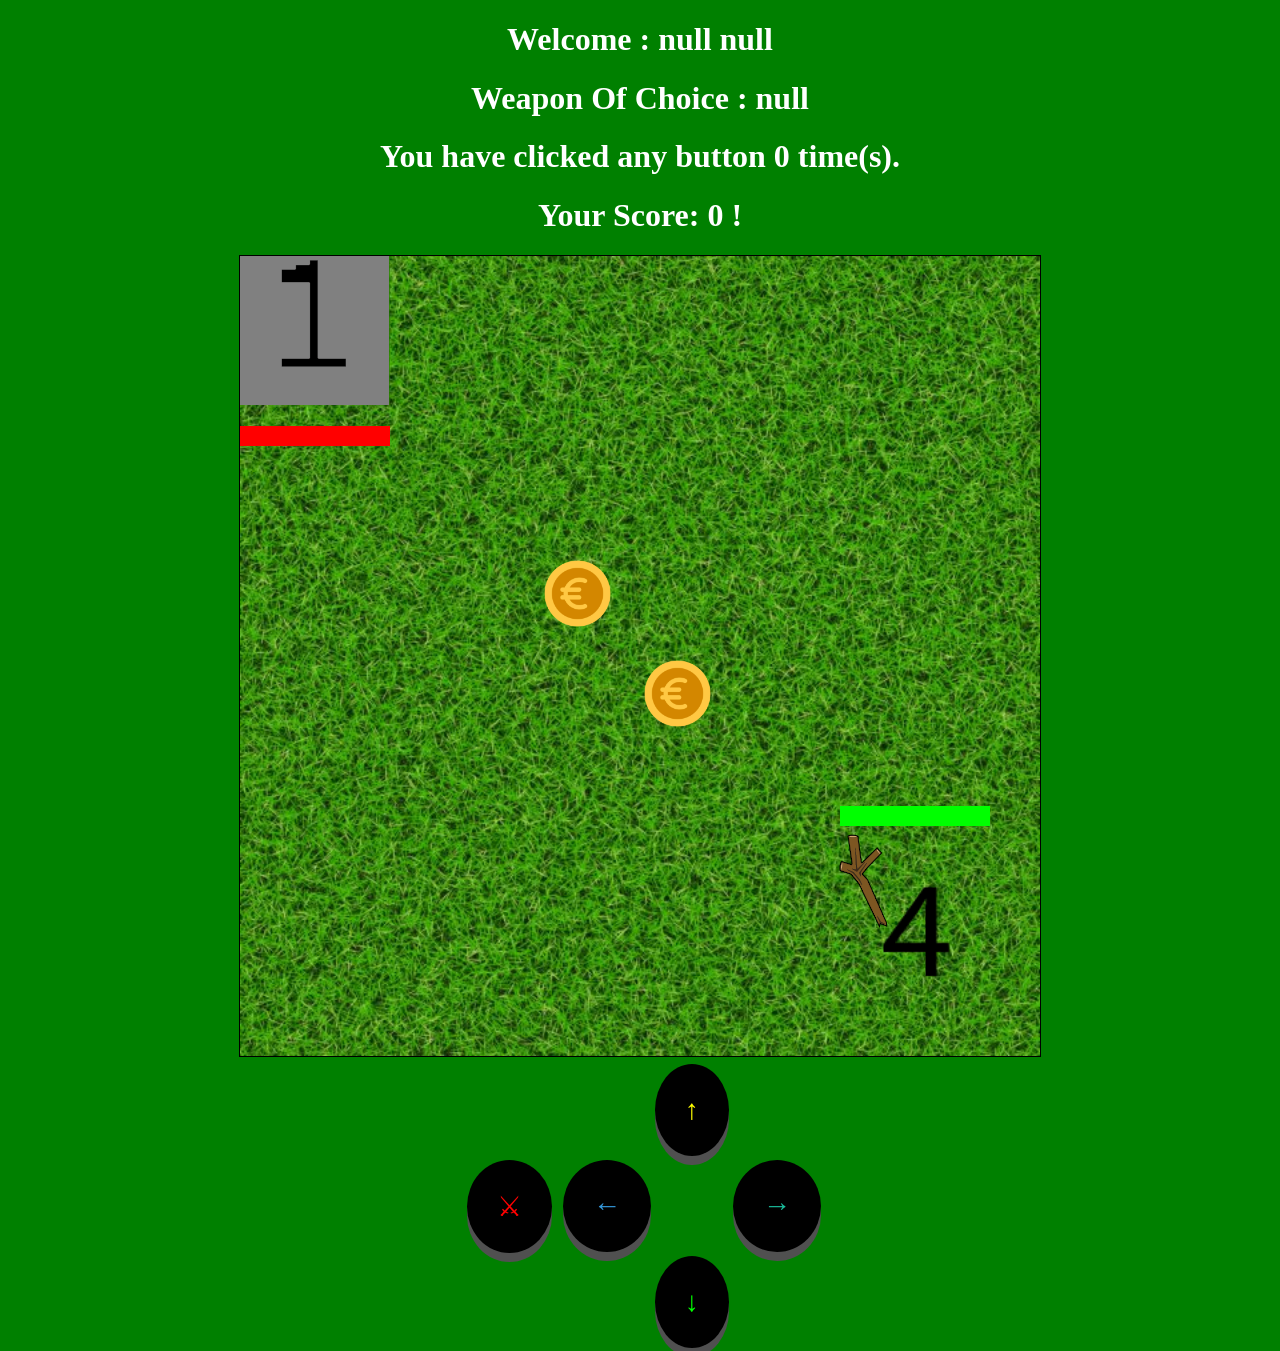
==== controller.html @ 186e9760 "changed code to fix audit issues" ====
<!doctype html>

<html lang="en">
<head>
	<title>Andrew Greenslades PWA</title>
    <meta name="viewport" content="width=device-width, initial-scale=1" charset="utf-8">
    <link rel="stylesheet" href="./css/push.css">
</head>

<body onload="onPageLoad()">
	<h1 id="WelcomeName"> </h1>
	<h1 id="HUD"> </h1>
	<h1 id="ClickText"> </h1>
	<h1 id="ScoreText"> </h1>

	<canvas tabindex="1" id="game" width="800" height="800" style="border: black 1px solid;">
        Oops! looks like your browser does not support canvas tag
    </canvas>
	<br>
	<table class="LeftAllign">

		<audio id="sound">   
			<source src="audio/ButtonPress.mp3">   
			Your browser does not support the audio element.
		</audio> 

        <tbody>
		    <tr>
                <td>&nbsp;</td>
                <td>&nbsp;</td>
                <td>&nbsp;</td>
            </tr>
            <tr> 
				<td>&nbsp;</td>
                <td><button ontouchend="MeleeButtonDown()" onmousedown="MeleeButtonDown()" onclick="playButtonClick()" id="MeleeButton" class="button red round">&#9876</button></td>                			
                <td>&nbsp;</td>
            </tr>
		    <tr>
                <td>&nbsp;</td>
                <td>&nbsp;</td>
                <td>&nbsp;</td>
            </tr>
        </tbody>
    </table>

    <table class="RightAllign">
        <tbody>
            <tr>
                <td>&nbsp;</td>
                <td><button ontouchend="ButtonUp()" ontouchstart="UpbuttonOnClick()" onmousedown="UpbuttonOnClick()" onclick="playButtonClick()" id="buttonUp" class="button yellow round">&#8593</button></td>
                <td>&nbsp;</td>
            </tr>
            <tr>
                <td><button ontouchend="ButtonUp()" ontouchstart="LeftbuttonOnClick()" onmousedown="LeftbuttonOnClick()" onclick="playButtonClick()" id="buttonLeft" class="button blue round">&#8592</button></td>
                <td>&nbsp;</td>
                <td><button ontouchend="ButtonUp()" ontouchstart="RightbuttonOnClick()" onmousedown="RightbuttonOnClick()" onclick="playButtonClick()" id="buttonRight" class="button cyan round">&#8594</button></td>
            </tr>
            <tr>
                <td>&nbsp;</td>
                <td><button ontouchend="ButtonUp()" ontouchstart="DownbuttonOnClick()" onmousedown="DownbuttonOnClick()" onclick="playButtonClick()" id="buttonDown" class="button green round">&#8595</button></td>
                <td>&nbsp;</td>
            </tr>
        </tbody>
    </table>
</body>
<script src="./js/script.js"></script>

</html>
---- css/push.css ----
.button {
    background-color: #000000;
    border: none;
    box-shadow: 0 9px#505050;
    padding: 30px;
    text-align: center;
    font-size: 28px;
}

.button:hover {
    background-color: #3F3F3F;
}

.button:active {
    box-shadow: 0 5px #3D3D3D;
    transform: translateY(5px);
}

.red {
    color: #FF0000;
}

.cyan {
	color: #1ABC9C;
}
.green {
    color: #00FF00;
}

.blue {
    color: #3498DB;
}

.yellow {
    color: #FFFF00;
}

.round {
    border-radius: 50%;
}

.RightAllign {
	display: inline-flex;
	max-width: 400px;
}

.LeftAllign {
	max-width: 100px;
	display: inline-flex;
	align-items:center;
	
}

.CenterAlign {
	max-width: 500px;
	margin:auto;
}

html, body {
    height: 100%;
}

html {
    display: table;
    margin: auto;
}

body {
    display: table-cell;
    vertical-align: middle;
	text-align: center;
	background-color:green;
	color:white;
font-family: "Comic Sans MS", "Comic Sans", cursive;

}
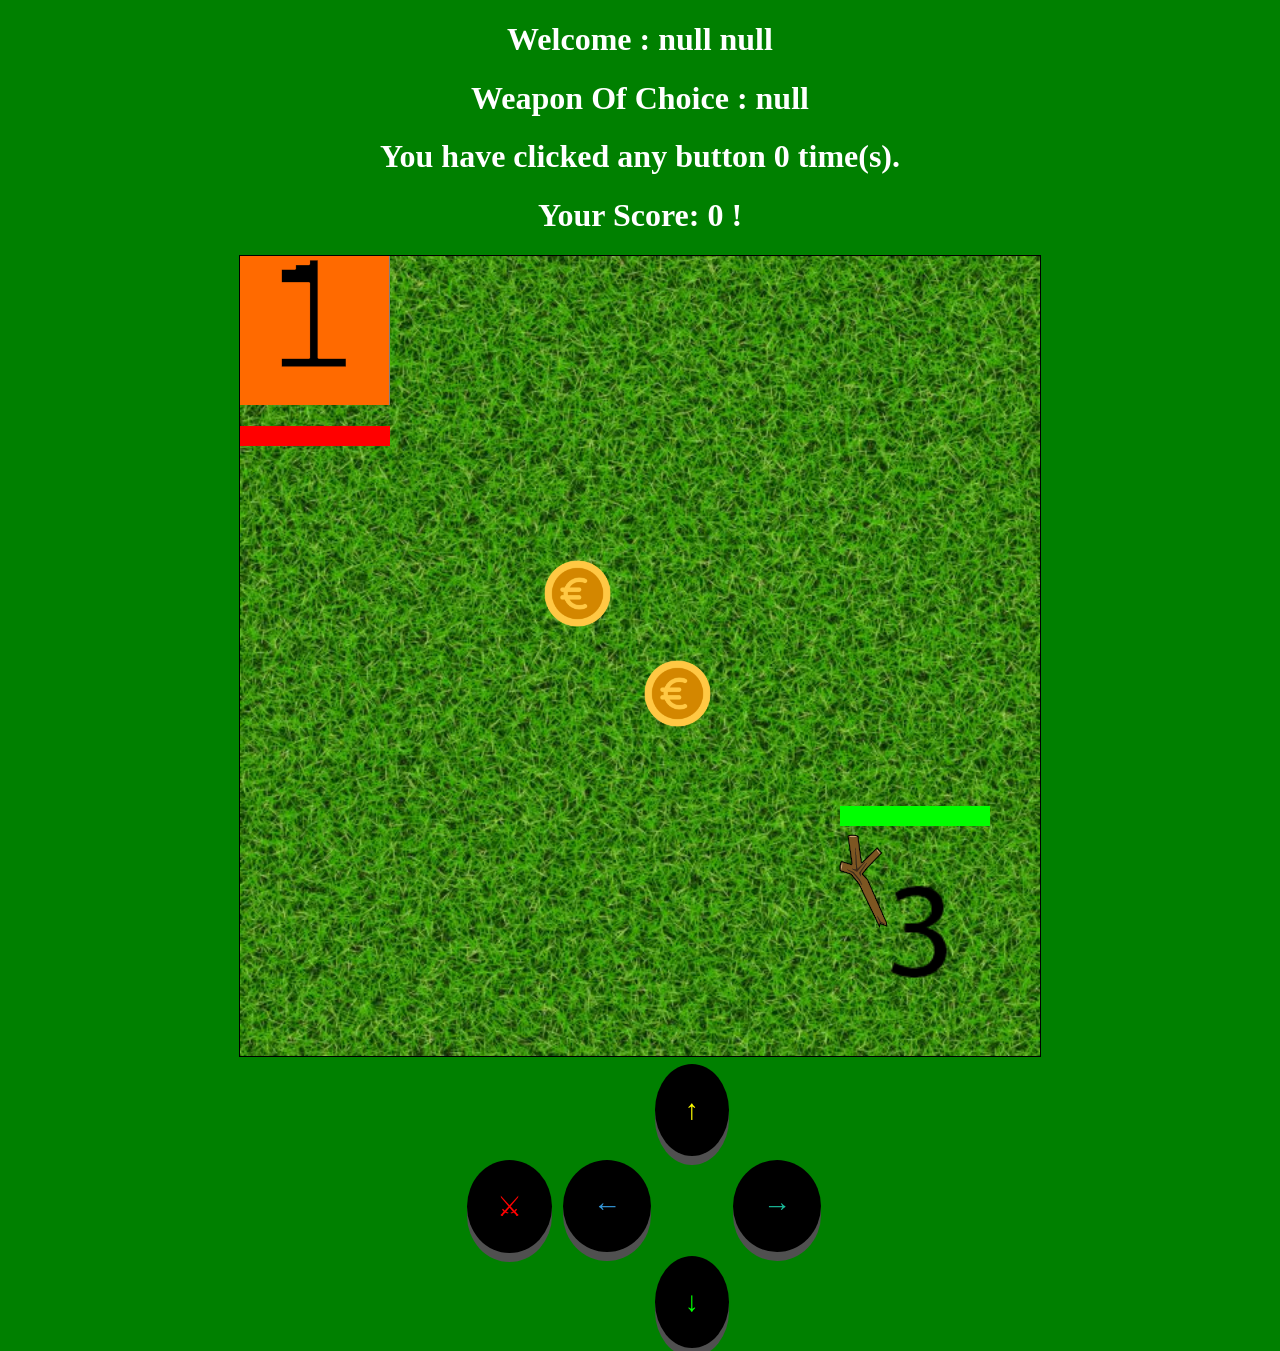
==== commit c972265b: "once again changed code to fix audit issues" ====
--- a/controller.html
+++ b/controller.html
@@ -3,6 +3,9 @@
 <html lang="en">
 <head>
 	<title>Andrew Greenslades PWA</title>
+	<meta
+		name="description"           
+		content="Andrews PWA game page, features a top down view game.">
     <meta name="viewport" content="width=device-width, initial-scale=1" charset="utf-8">
     <link rel="stylesheet" href="./css/push.css">
 </head>
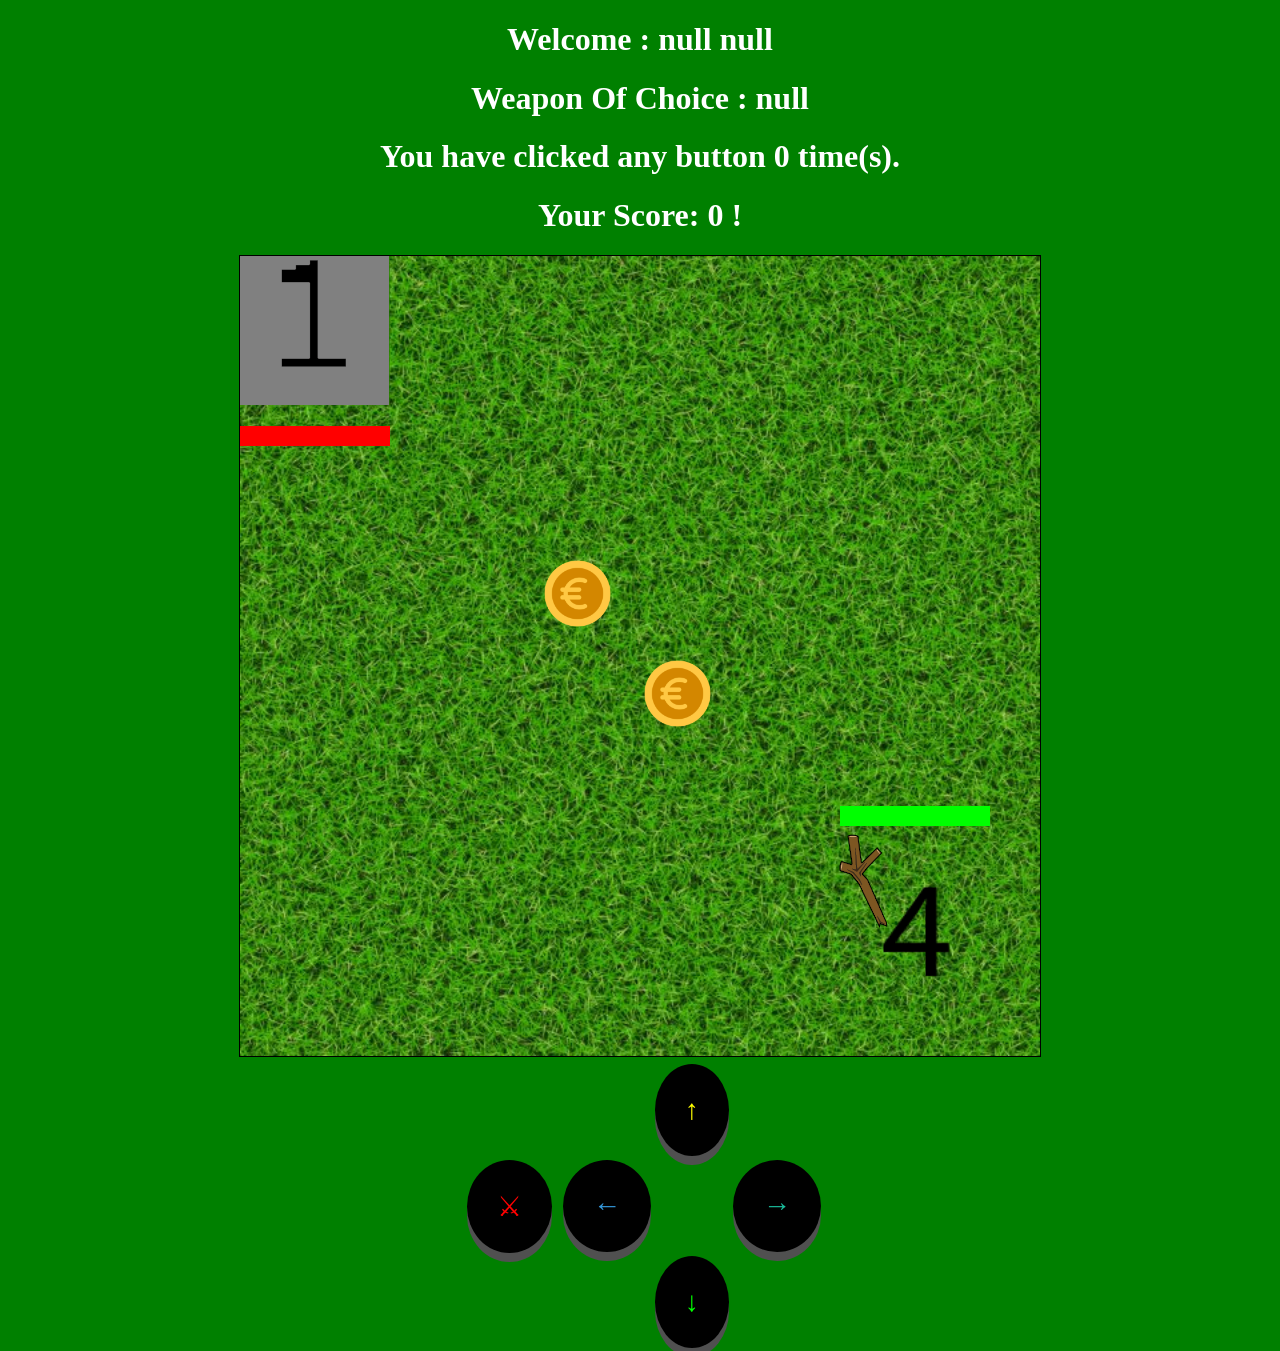
==== commit 6f67e7e2: "changed lang par on index, and fixed tabindex in controller" ====
--- a/controller.html
+++ b/controller.html
@@ -16,7 +16,7 @@
 	<h1 id="ClickText"> </h1>
 	<h1 id="ScoreText"> </h1>
 
-	<canvas tabindex="1" id="game" width="800" height="800" style="border: black 1px solid;">
+	<canvas tabindex="0" id="game" width="800" height="800" style="border: black 1px solid;">
         Oops! looks like your browser does not support canvas tag
     </canvas>
 	<br>
--- a/css/push.css
+++ b/css/push.css
@@ -56,6 +56,11 @@
 	margin:auto;
 }
 
+input[type=radio] {
+    width: 100%;
+    height: 50px;
+}
+
 html, body {
     height: 100%;
 }
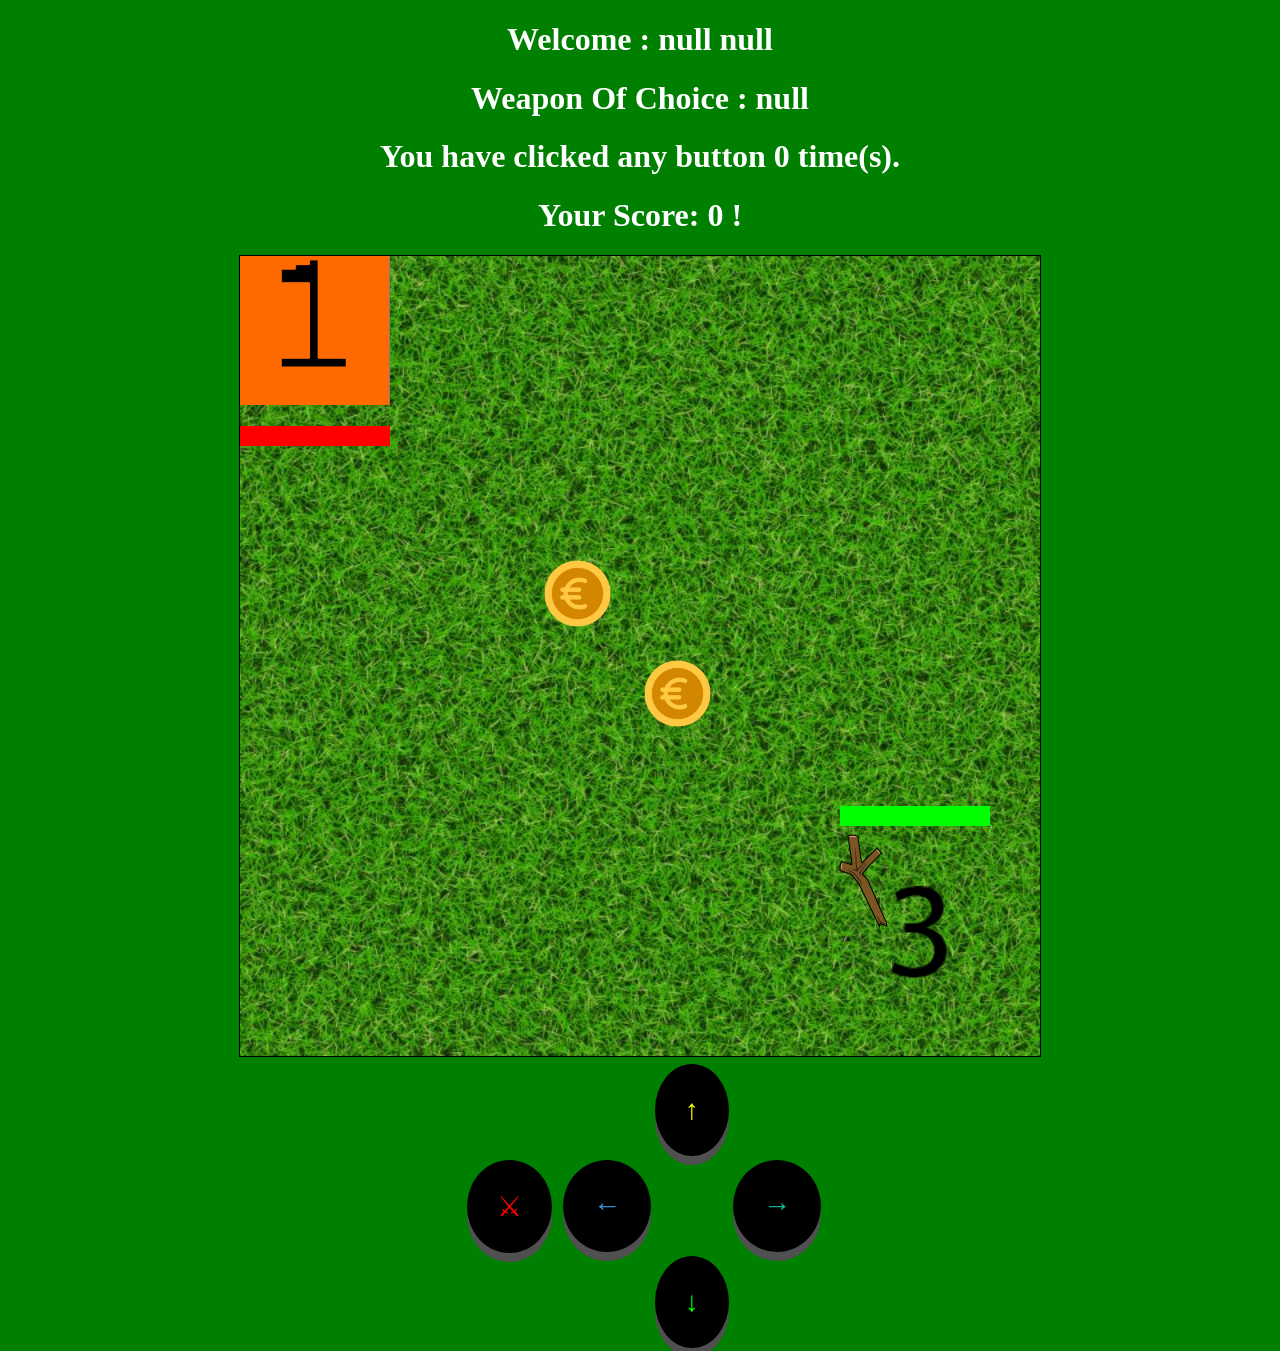
==== commit faed2d42: "changed code to add event listiners" ====
--- a/controller.html
+++ b/controller.html
@@ -35,7 +35,7 @@
             </tr>
             <tr> 
 				<td>&nbsp;</td>
-                <td><button ontouchend="MeleeButtonDown()" onmousedown="MeleeButtonDown()" onclick="playButtonClick()" id="MeleeButton" class="button red round">&#9876</button></td>                			
+                <td><button onmousedown="MeleeButtonDown()" onclick="playButtonClick()" id="MeleeButton" class="button red round">&#9876</button></td>                			
                 <td>&nbsp;</td>
             </tr>
 		    <tr>
@@ -50,17 +50,17 @@
         <tbody>
             <tr>
                 <td>&nbsp;</td>
-                <td><button ontouchend="ButtonUp()" ontouchstart="UpbuttonOnClick()" onmousedown="UpbuttonOnClick()" onclick="playButtonClick()" id="buttonUp" class="button yellow round">&#8593</button></td>
+                <td><button onmousedown="UpbuttonOnClick()" onclick="playButtonClick()" id="buttonUp" class="button yellow round">&#8593</button></td>
                 <td>&nbsp;</td>
             </tr>
             <tr>
-                <td><button ontouchend="ButtonUp()" ontouchstart="LeftbuttonOnClick()" onmousedown="LeftbuttonOnClick()" onclick="playButtonClick()" id="buttonLeft" class="button blue round">&#8592</button></td>
+                <td><button onmousedown="LeftbuttonOnClick()" onclick="playButtonClick()" id="buttonLeft" class="button blue round">&#8592</button></td>
                 <td>&nbsp;</td>
-                <td><button ontouchend="ButtonUp()" ontouchstart="RightbuttonOnClick()" onmousedown="RightbuttonOnClick()" onclick="playButtonClick()" id="buttonRight" class="button cyan round">&#8594</button></td>
+                <td><button onmousedown="RightbuttonOnClick()" onclick="playButtonClick()" id="buttonRight" class="button cyan round">&#8594</button></td>
             </tr>
             <tr>
                 <td>&nbsp;</td>
-                <td><button ontouchend="ButtonUp()" ontouchstart="DownbuttonOnClick()" onmousedown="DownbuttonOnClick()" onclick="playButtonClick()" id="buttonDown" class="button green round">&#8595</button></td>
+                <td><button onmousedown="DownbuttonOnClick()" onclick="playButtonClick()" id="buttonDown" class="button green round">&#8595</button></td>
                 <td>&nbsp;</td>
             </tr>
         </tbody>
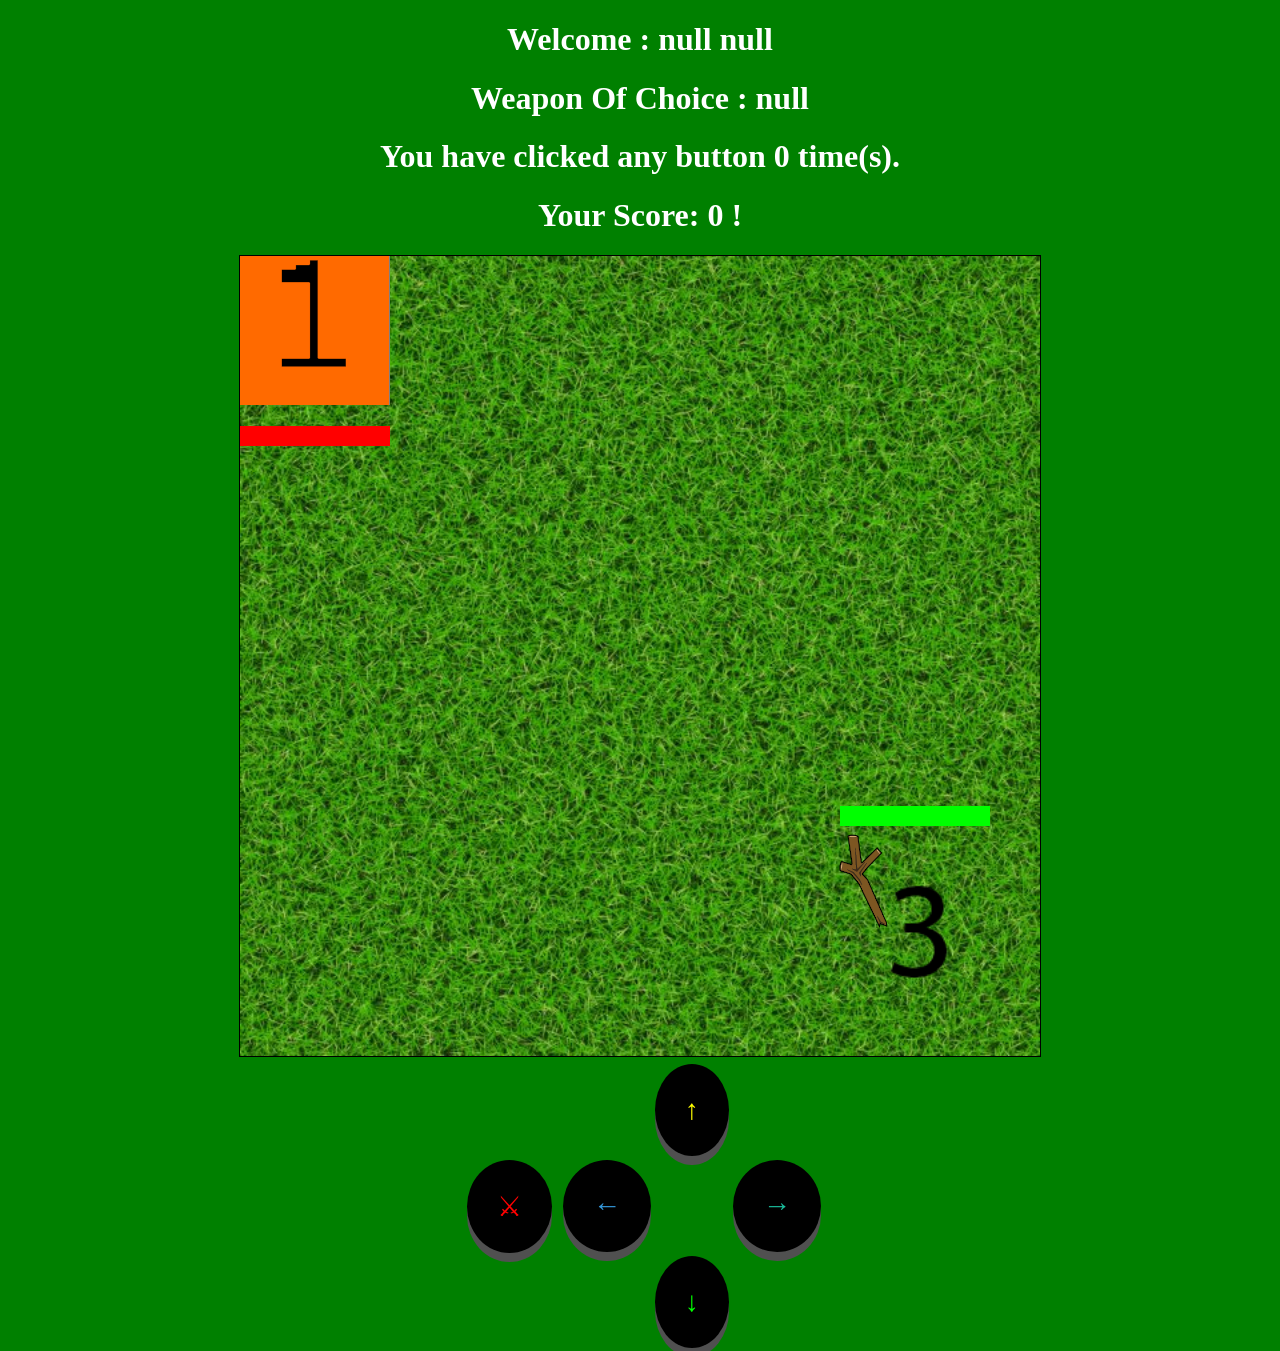
==== commit 8c388b53: "added meta code to controller.html" ====
--- a/controller.html
+++ b/controller.html
@@ -8,6 +8,22 @@
 		content="Andrews PWA game page, features a top down view game.">
     <meta name="viewport" content="width=device-width, initial-scale=1" charset="utf-8">
     <link rel="stylesheet" href="./css/push.css">
+	<link rel="manifest" href="./manifest.json">
+
+	<link rel="apple-touch-icon" href="img/icons/152_152.png">
+	<meta name="apple-mobile-web-app-capable" content="yes">
+	<meta name="apple-mobile-web-app-status-bar-style" content="black">
+	<meta name="apple-mobile-web-app-title" content="AndrewG PWA (Progressive Web Application)">
+		
+	<meta name="mobile-web-app-capable" content="yes">
+	<meta name="mobile-web-app-status-bar-style" content="black">
+	<meta name="mobile-web-app-title" content="AndrewG PWA (Progressive Web Application)">
+		
+	<meta name="msapplication-TileImage" content="img/icons/144_144.png">
+	<meta name="msapplication-TileColor" content="#FFFFFF">
+		
+	<link rel="shortcut icon" href="./favicon.ico" type="image/x-icon">
+	<meta name="theme-color" content="#FFFFFF"/>
 </head>
 
 <body onload="onPageLoad()">
@@ -66,6 +82,8 @@
         </tbody>
     </table>
 </body>
+
 <script src="./js/script.js"></script>
+<script src="./register.js"></script>
 
 </html>
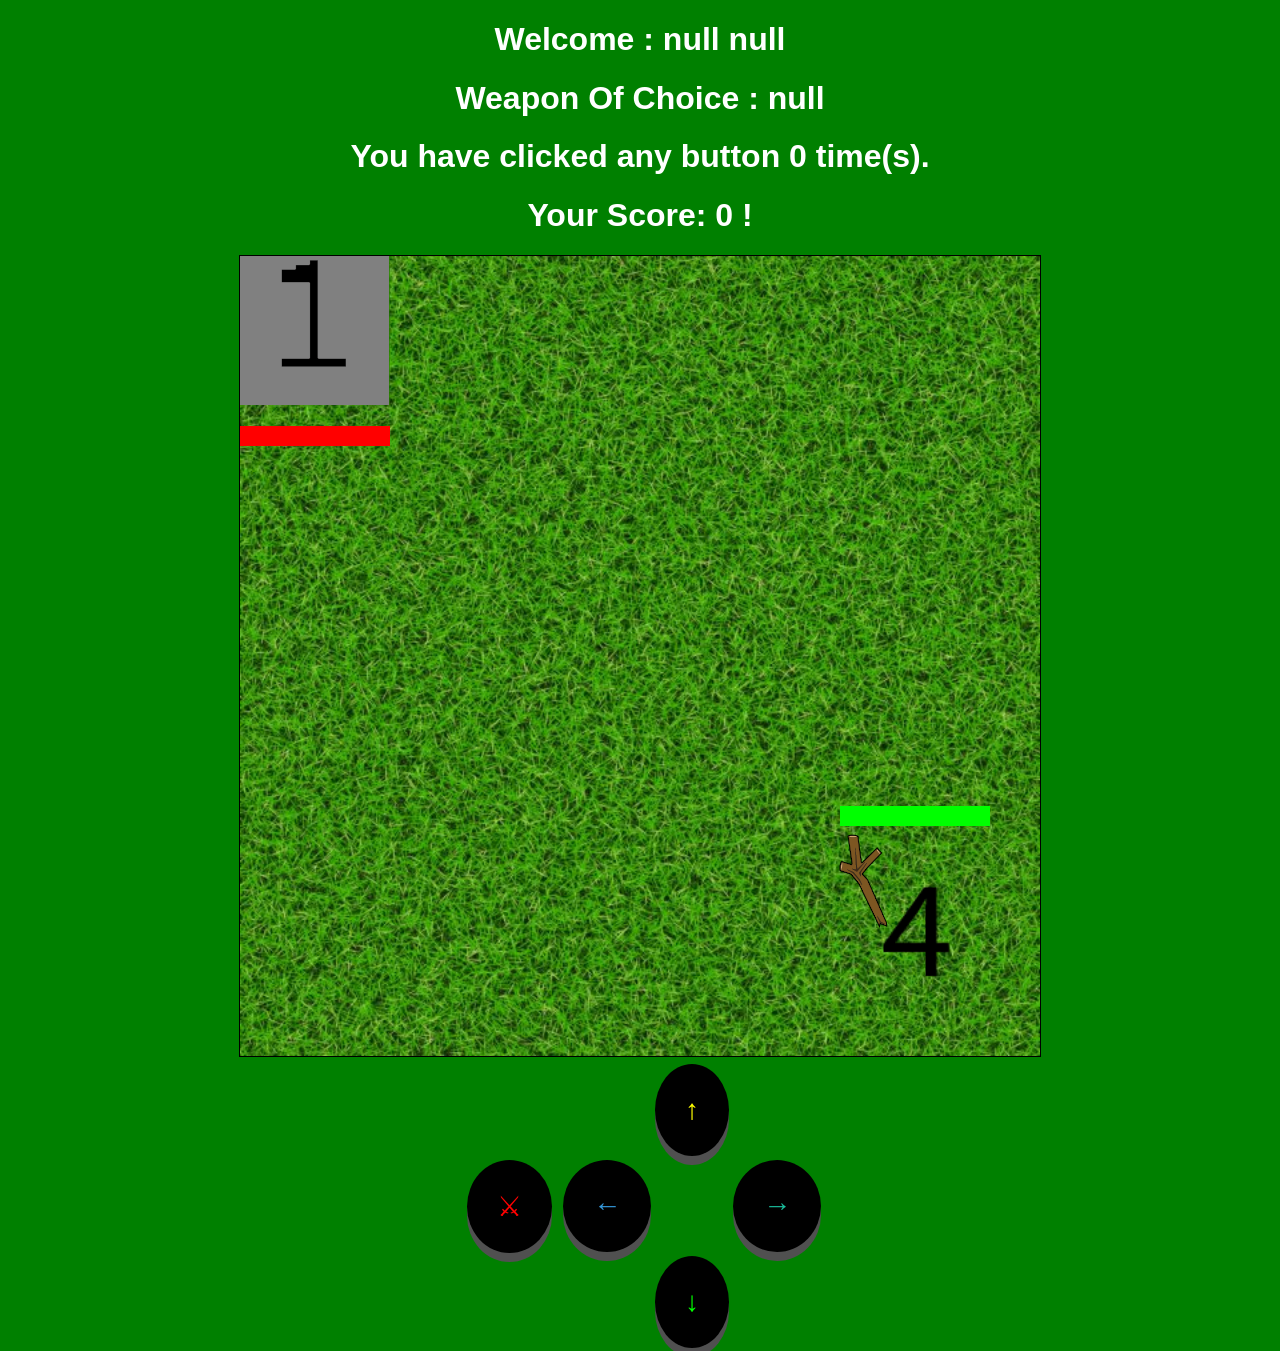
==== commit 26f2cb99: "changed code to resize canvas for mobile" ====
--- a/controller.html
+++ b/controller.html
@@ -6,7 +6,7 @@
 	<meta
 		name="description"           
 		content="Andrews PWA game page, features a top down view game.">
-    <meta name="viewport" content="width=device-width, initial-scale=1" charset="utf-8">
+    <meta name="viewport" content="width=device-width, initial-scale=1.0" charset="utf-8">
     <link rel="stylesheet" href="./css/push.css">
 	<link rel="manifest" href="./manifest.json">
 
--- a/css/push.css
+++ b/css/push.css
@@ -1,3 +1,10 @@
+@media only screen and (max-width: 600px) {
+	#game{
+		idth:300px;
+		height:300px;
+	}
+}
+
 .button {
     background-color: #000000;
     border: none;
@@ -76,6 +83,5 @@
 	text-align: center;
 	background-color:green;
 	color:white;
-font-family: "Comic Sans MS", "Comic Sans", cursive;
-
+	font-family: "Gill Sans", sans-serif;
 }
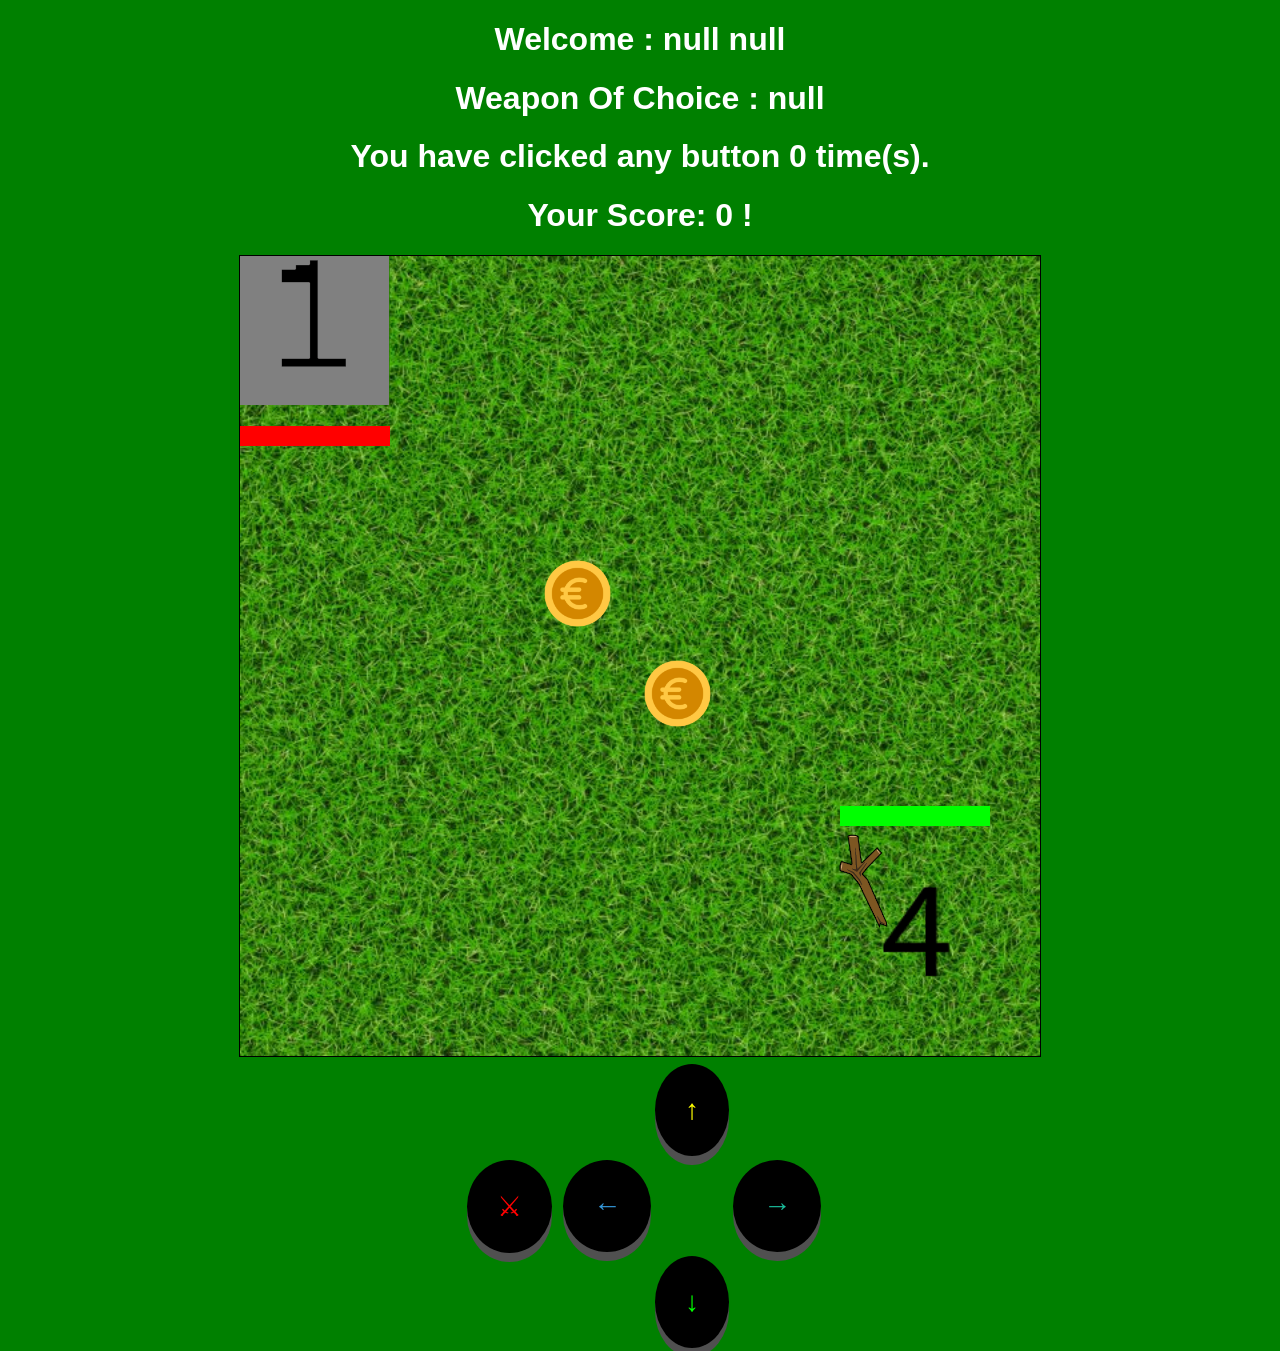
==== commit 0c8e6a8c: "fixed icon issues" ====
--- a/controller.html
+++ b/controller.html
@@ -8,9 +8,8 @@
 		content="Andrews PWA game page, features a top down view game.">
     <meta name="viewport" content="width=device-width, initial-scale=1.0" charset="utf-8">
     <link rel="stylesheet" href="./css/push.css">
-	<link rel="manifest" href="./manifest.json">
 
-	<link rel="apple-touch-icon" href="img/icons/152_152.png">
+	<link rel="apple-touch-icon" href="Img/icons/152_152.png">
 	<meta name="apple-mobile-web-app-capable" content="yes">
 	<meta name="apple-mobile-web-app-status-bar-style" content="black">
 	<meta name="apple-mobile-web-app-title" content="AndrewG PWA (Progressive Web Application)">
@@ -19,7 +18,7 @@
 	<meta name="mobile-web-app-status-bar-style" content="black">
 	<meta name="mobile-web-app-title" content="AndrewG PWA (Progressive Web Application)">
 		
-	<meta name="msapplication-TileImage" content="img/icons/144_144.png">
+	<meta name="msapplication-TileImage" content="Img/icons/144_144.png">
 	<meta name="msapplication-TileColor" content="#FFFFFF">
 		
 	<link rel="shortcut icon" href="./favicon.ico" type="image/x-icon">
@@ -84,6 +83,5 @@
 </body>
 
 <script src="./js/script.js"></script>
-<script src="./register.js"></script>
 
 </html>
--- a/css/push.css
+++ b/css/push.css
@@ -65,7 +65,7 @@
 
 input[type=radio] {
     width: 100%;
-    height: 50px;
+    height: 20px;
 }
 
 html, body {
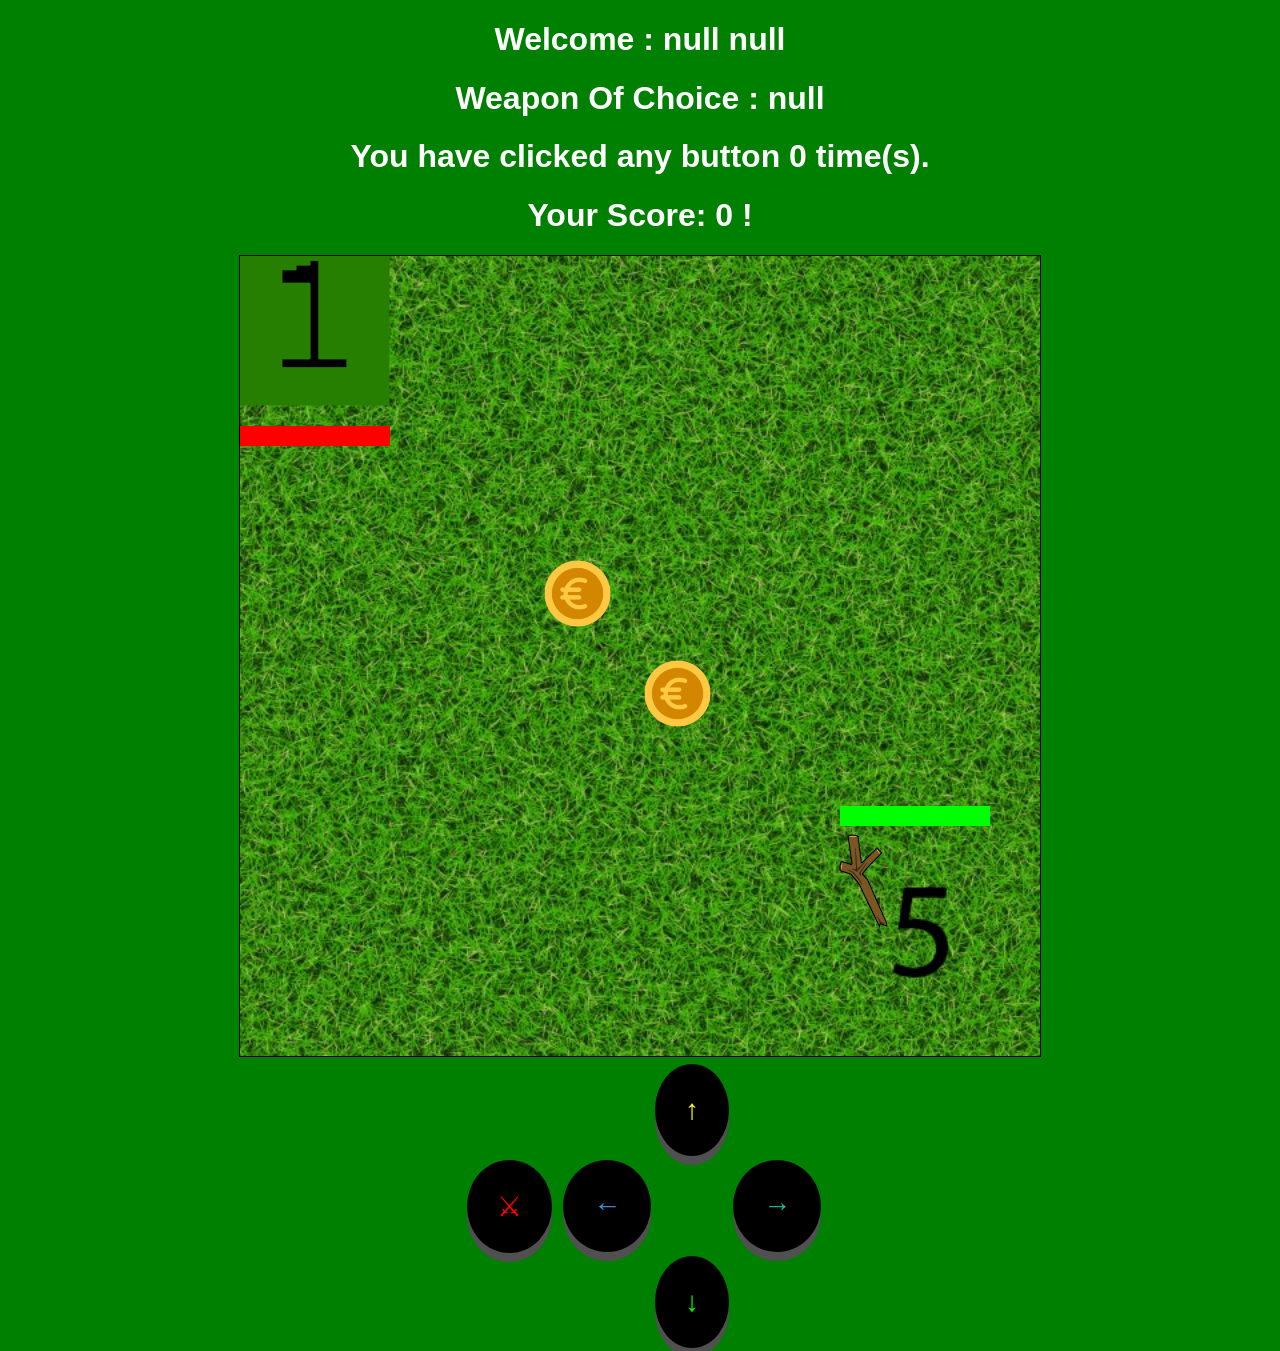
==== commit 48483d99: "fixed pwa icon ios" ====
--- a/controller.html
+++ b/controller.html
@@ -9,7 +9,7 @@
     <meta name="viewport" content="width=device-width, initial-scale=1.0" charset="utf-8">
     <link rel="stylesheet" href="./css/push.css">
 
-	<link rel="apple-touch-icon" href="Img/icons/152_152.png">
+	<link rel="apple-touch-icon" href="/Img/icons/192_192.png" href="icon.png">
 	<meta name="apple-mobile-web-app-capable" content="yes">
 	<meta name="apple-mobile-web-app-status-bar-style" content="black">
 	<meta name="apple-mobile-web-app-title" content="AndrewG PWA (Progressive Web Application)">
@@ -18,7 +18,7 @@
 	<meta name="mobile-web-app-status-bar-style" content="black">
 	<meta name="mobile-web-app-title" content="AndrewG PWA (Progressive Web Application)">
 		
-	<meta name="msapplication-TileImage" content="Img/icons/144_144.png">
+	<meta name="msapplication-TileImage" content="/Img/icons/192_192.png">
 	<meta name="msapplication-TileColor" content="#FFFFFF">
 		
 	<link rel="shortcut icon" href="./favicon.ico" type="image/x-icon">
